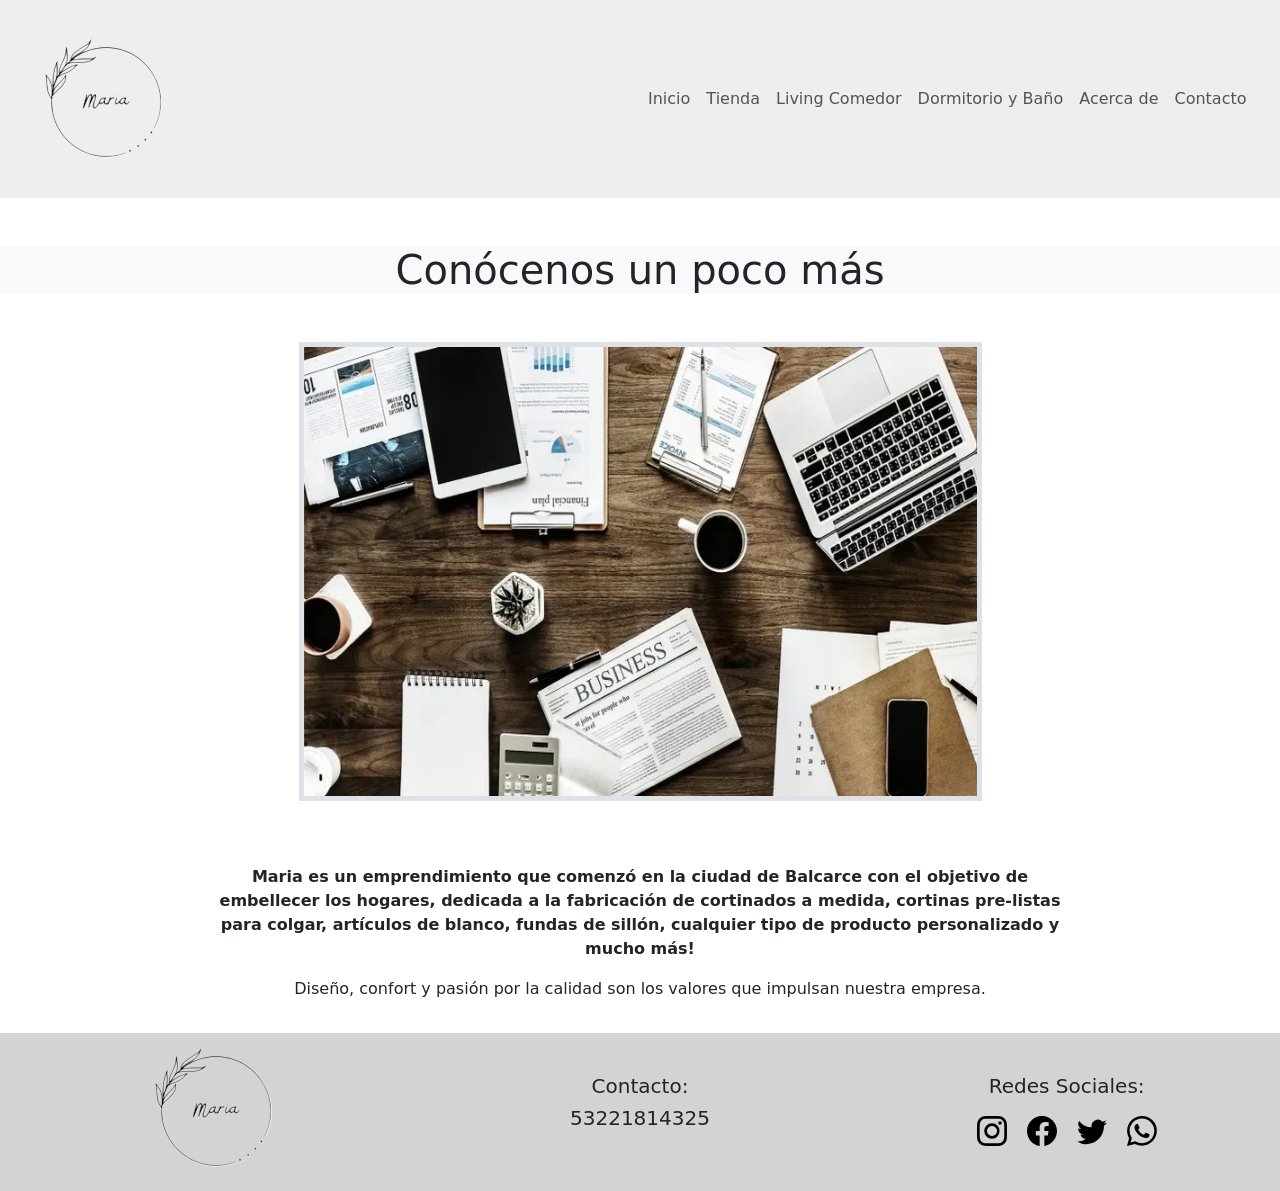
==== pages/acercade.html @ be4e3210 "tercera pre entrega" ====
<!DOCTYPE html>
<html lang="es">

<head>
    <meta charset="UTF-8">
    <meta http-equiv="X-UA-Compatible" content="IE=edge">
    <meta name="viewport" content="width=device-width, initial-scale=1.0">
    <link rel="stylesheet" href="../css/estilo.css">
    <link href="https://unpkg.com/aos@2.3.1/dist/aos.css" rel="stylesheet">
    <link href="https://cdn.jsdelivr.net/npm/bootstrap@5.1.3/dist/css/bootstrap.min.css" rel="stylesheet"
        integrity="sha384-1BmE4kWBq78iYhFldvKuhfTAU6auU8tT94WrHftjDbrCEXSU1oBoqyl2QvZ6jIW3" crossorigin="anonymous">
    <title>Acerca De</title>
    <link rel='icon' href='../assets/img/logofavicon.ico' type='image/x-icon' sizes="16x16" />
    <meta name="description" content="Conócenos un poco más" />
    <meta name="keywords"
        content="Blanquearía, Hogar, Maria, Decoración, Acerca de, Conócenos, Quienes somos, Trabajo, Comprar, Precio, Casa">
</head>

<body class="container-fluid bgGrad">
    <header class="navBg row">
        <nav class="navbar navbar-expand-lg navbar-light justify m-0">
            <div class="container-fluid d-flex p-6">
                <div class="col-8 col-lg-6 p-3">
                    <a class="navbar-brand text-dark" href="../index.html"><img
                            src="../assets/img/logo.png" alt="logo"></a>
                </div>
                <button class="navbar-toggler" type="button" data-bs-toggle="collapse"
                    data-bs-target="#navbarNavAltMarkup" aria-controls="navbarNavAltMarkup" aria-expanded="false"
                    aria-label="Toggle navigation">
                    <span class="navbar-toggler-icon"></span>
                </button>
                <div class="collapse navbar-collapse col-4 col-lg-6" id="navbarNavAltMarkup">
                    <div class="navbar-nav">
                        <a class="nav-link" aria-current="page" href="../index.html">Inicio</a>
                        <a class="nav-link" href="tienda.html">Tienda</a>
                        <a class="nav-link" href="livingcomedor.html">Living Comedor</a>
                        <a class="nav-link" href="dormitorioybano.html">Dormitorio y Baño</a>
                        <a class="nav-link" href="acercade.html">Acerca de</a>
                        <a class="nav-link" href="contacto.html">Contacto</a>
                    </div>
                </div>
            </div>
        </nav>
    </header>
    <main class="row">
        <h1 class="d-flex justify-content-center mt-5 mb-5 bg-light text-dark-50 col-12 col-lg-12">Conócenos un poco más
        </h1>
        <div class="acerMain" style="max-width: 900px;">
            <div id="carouselExampleSlidesOnly" class="carousel slide d-flex justify-content-center"
                data-bs-ride="carousel">
                <div class="carousel-inner border border-5" style="width: 683px;">
                    <div class="carousel-item active">
                        <img src="../assets/img/acercade.jpg" class="d-block w-100" alt="acercade">
                    </div>
                    <div class="carousel-item">
                        <img src="../assets/img/acercadedos.jpg" class="d-block w-100" alt="acercade">
                    </div>
                    <div class="carousel-item">
                        <img src="../assets/img/acercadetres.jpg" class="d-block w-100" alt="acercade">
                    </div>
                </div>
            </div>
            <div class="text-center mt-5 p-3">
                <p class="fw-bold">Maria es un emprendimiento que comenzó en la ciudad de Balcarce con el objetivo de
                    embellecer los hogares, dedicada a la fabricación de
                    cortinados a medida, cortinas pre-listas para colgar, artículos de blanco, fundas de sillón,
                    cualquier tipo de producto personalizado y mucho
                    más!</p>
                <p>Diseño, confort y pasión por la calidad son los valores que impulsan nuestra empresa.</p>
            </div>
        </div>
    </main>
    <footer class="footer row">
        <div class="col-12 col-lg-4"><a href="../index.html">
                <h1 class="text-dark fs-1 logoFooter d-flex justify-content-around"><img src="../assets/img/logo.png"
                        alt="logo"></h1>
            </a>
        </div>
        <div class="footerCont footerMt col-12 col-lg-4 text-dark">
            <h1 class="d-flex justify-content-around fs-5">Contacto:</h1>
            <h2 class="d-flex justify-content-around fs-5">53221814325</h2>
        </div>
        <section class="footerMt col-12 col-lg-4 text-dark ">
            <h1 class="fs-5 d-flex justify-content-around">Redes Sociales:</h1>
            <div class="d-flex justify-content-center">
                <a href="http://www.Instagram.com"><svg xmlns="http://www.w3.org/2000/svg" width="30" height="30"
                        fill="currentColor" class="bi bi-instagram" viewBox="0 0 16 16">
                        <path
                            d="M8 0C5.829 0 5.556.01 4.703.048 3.85.088 3.269.222 2.76.42a3.917 3.917 0 0 0-1.417.923A3.927 3.927 0 0 0 .42 2.76C.222 3.268.087 3.85.048 4.7.01 5.555 0 5.827 0 8.001c0 2.172.01 2.444.048 3.297.04.852.174 1.433.372 1.942.205.526.478.972.923 1.417.444.445.89.719 1.416.923.51.198 1.09.333 1.942.372C5.555 15.99 5.827 16 8 16s2.444-.01 3.298-.048c.851-.04 1.434-.174 1.943-.372a3.916 3.916 0 0 0 1.416-.923c.445-.445.718-.891.923-1.417.197-.509.332-1.09.372-1.942C15.99 10.445 16 10.173 16 8s-.01-2.445-.048-3.299c-.04-.851-.175-1.433-.372-1.941a3.926 3.926 0 0 0-.923-1.417A3.911 3.911 0 0 0 13.24.42c-.51-.198-1.092-.333-1.943-.372C10.443.01 10.172 0 7.998 0h.003zm-.717 1.442h.718c2.136 0 2.389.007 3.232.046.78.035 1.204.166 1.486.275.373.145.64.319.92.599.28.28.453.546.598.92.11.281.24.705.275 1.485.039.843.047 1.096.047 3.231s-.008 2.389-.047 3.232c-.035.78-.166 1.203-.275 1.485a2.47 2.47 0 0 1-.599.919c-.28.28-.546.453-.92.598-.28.11-.704.24-1.485.276-.843.038-1.096.047-3.232.047s-2.39-.009-3.233-.047c-.78-.036-1.203-.166-1.485-.276a2.478 2.478 0 0 1-.92-.598 2.48 2.48 0 0 1-.6-.92c-.109-.281-.24-.705-.275-1.485-.038-.843-.046-1.096-.046-3.233 0-2.136.008-2.388.046-3.231.036-.78.166-1.204.276-1.486.145-.373.319-.64.599-.92.28-.28.546-.453.92-.598.282-.11.705-.24 1.485-.276.738-.034 1.024-.044 2.515-.045v.002zm4.988 1.328a.96.96 0 1 0 0 1.92.96.96 0 0 0 0-1.92zm-4.27 1.122a4.109 4.109 0 1 0 0 8.217 4.109 4.109 0 0 0 0-8.217zm0 1.441a2.667 2.667 0 1 1 0 5.334 2.667 2.667 0 0 1 0-5.334z" />
                    </svg> </a>
                <a href="http://www.facebook.com"><svg xmlns="http://www.w3.org/2000/svg" width="30" height="30"
                        fill="currentColor" class="bi bi-facebook" viewBox="0 0 16 16">
                        <path
                            d="M16 8.049c0-4.446-3.582-8.05-8-8.05C3.58 0-.002 3.603-.002 8.05c0 4.017 2.926 7.347 6.75 7.951v-5.625h-2.03V8.05H6.75V6.275c0-2.017 1.195-3.131 3.022-3.131.876 0 1.791.157 1.791.157v1.98h-1.009c-.993 0-1.303.621-1.303 1.258v1.51h2.218l-.354 2.326H9.25V16c3.824-.604 6.75-3.934 6.75-7.951z" />
                    </svg></a>
                <a href="http://www.twitter.com"><svg xmlns="http://www.w3.org/2000/svg" width="30" height="30"
                        fill="currentColor" class="bi bi-twitter" viewBox="0 0 16 16">
                        <path
                            d="M5.026 15c6.038 0 9.341-5.003 9.341-9.334 0-.14 0-.282-.006-.422A6.685 6.685 0 0 0 16 3.542a6.658 6.658 0 0 1-1.889.518 3.301 3.301 0 0 0 1.447-1.817 6.533 6.533 0 0 1-2.087.793A3.286 3.286 0 0 0 7.875 6.03a9.325 9.325 0 0 1-6.767-3.429 3.289 3.289 0 0 0 1.018 4.382A3.323 3.323 0 0 1 .64 6.575v.045a3.288 3.288 0 0 0 2.632 3.218 3.203 3.203 0 0 1-.865.115 3.23 3.23 0 0 1-.614-.057 3.283 3.283 0 0 0 3.067 2.277A6.588 6.588 0 0 1 .78 13.58a6.32 6.32 0 0 1-.78-.045A9.344 9.344 0 0 0 5.026 15z" />
                    </svg></a>
                <a href="https://web.whatsapp.com"><svg xmlns="http://www.w3.org/2000/svg" width="30" height="30"
                        fill="currentColor" class="bi bi-whatsapp" viewBox="0 0 16 16">
                        <path
                            d="M13.601 2.326A7.854 7.854 0 0 0 7.994 0C3.627 0 .068 3.558.064 7.926c0 1.399.366 2.76 1.057 3.965L0 16l4.204-1.102a7.933 7.933 0 0 0 3.79.965h.004c4.368 0 7.926-3.558 7.93-7.93A7.898 7.898 0 0 0 13.6 2.326zM7.994 14.521a6.573 6.573 0 0 1-3.356-.92l-.24-.144-2.494.654.666-2.433-.156-.251a6.56 6.56 0 0 1-1.007-3.505c0-3.626 2.957-6.584 6.591-6.584a6.56 6.56 0 0 1 4.66 1.931 6.557 6.557 0 0 1 1.928 4.66c-.004 3.639-2.961 6.592-6.592 6.592zm3.615-4.934c-.197-.099-1.17-.578-1.353-.646-.182-.065-.315-.099-.445.099-.133.197-.513.646-.627.775-.114.133-.232.148-.43.05-.197-.1-.836-.308-1.592-.985-.59-.525-.985-1.175-1.103-1.372-.114-.198-.011-.304.088-.403.087-.088.197-.232.296-.346.1-.114.133-.198.198-.33.065-.134.034-.248-.015-.347-.05-.099-.445-1.076-.612-1.47-.16-.389-.323-.335-.445-.34-.114-.007-.247-.007-.38-.007a.729.729 0 0 0-.529.247c-.182.198-.691.677-.691 1.654 0 .977.71 1.916.81 2.049.098.133 1.394 2.132 3.383 2.992.47.205.84.326 1.129.418.475.152.904.129 1.246.08.38-.058 1.171-.48 1.338-.943.164-.464.164-.86.114-.943-.049-.084-.182-.133-.38-.232z" />
                    </svg></a>
            </div>
        </section>
    </footer>
    <script src="https://cdn.jsdelivr.net/npm/bootstrap@5.1.3/dist/js/bootstrap.bundle.min.js"
        integrity="sha384-ka7Sk0Gln4gmtz2MlQnikT1wXgYsOg+OMhuP+IlRH9sENBO0LRn5q+8nbTov4+1p"
        crossorigin="anonymous"></script>
    <script src="https://unpkg.com/aos@2.3.1/dist/aos.js"></script>
    <script>
        AOS.init();
    </script>
         <script src="../js/app.js"></script>

</body>

</html>
---- css/estilo.css ----
.navbar {
  background-color: #eeeeef;
}

.nav-link {
  font-size: 1rem;
  font-weight: bold;
}

/*boton para registrar usuario nav*/
.botonRegistro {
  display: flex;
  flex-direction: row;
  flex-wrap: wrap;
  justify-content: flex-end;
  background-color: #eeeeef;
}

.registrarUsuario {
  text-decoration: none;
  margin-right: 30px;
  padding: 5px;
  font-size: 25px;
  color: rgb(110, 106, 106);
  background-color: #e1e4e5;
  border-color: #e1e4e5;
  border-radius: 5px;
}

.registrarUsuario:hover {
  color: #464648
}


/*pagina para registrar usuario*/

.bgRegistro {
  background-color: #fff
}

.formRegistro {
  display: flex;
  justify-content: center;
  align-items: center;
  height: 100vh;
}

.form {
  background-color: white;
  width: 400px;
  border-radius: 8px;
  padding: 20px 40px;
  box-shadow: 0 10px 25px rgba(92, 99, 105, .2);
}

.titulo {
  font-size: 50px;
  margin-bottom: 50px;
}

.formInput {
  position: relative;
  height: 45px;
  width: 90%;
  margin-bottom: 17px;
}


.input {
  position: absolute;
  top: 0px;
  left: 0px;
  height: 100%;
  width: 100%;
  border: 1px solid #DADCE0;
  border-radius: 7px;
  font-size: 16px;
  padding: 0 20px;
  outline: none;
  background: none;
  z-index: 1;
}

::placeholder {
  color: transparent;
}

.label {
  position: absolute;
  top: 15px;
  left: 15px;
  padding: 0 4px;
  background-color: white;
  color: #DADCE0;
  font-size: 16px;
  transition: 0.5s;
  z-index: 0;
}

.enviarBoton {
  display: block;
  margin-left: auto;
  padding: 15px 30px;
  border: none;
  background-color: rgb(87, 86, 87);
  color: white;
  border-radius: 6px;
  cursor: pointer;
  font-size: 16px;
  margin-top: 30px;
}

.enviarBoton:hover {
  background-color: #19181a;
  transform: translateY(-2px);
}

.input:focus+.label {
  top: -7px;
  left: 3px;
  z-index: 10;
  font-size: 14px;
  font-weight: 600;
  color: rgb(81, 79, 81);
}


/*main index*/
.imagenIndex {
  width: 99vw;
  height: 85vh;
  display: flex;
  align-items: end;
  background: url(../assets/img/ceramica.jpg);
  background-size: cover;
  background-position: center;
  align-content: center;
  justify-content: center;
  flex-wrap: wrap;
  margin: 0;
  padding: 0;
}

.textoIndex {
  margin-bottom: 30px;
  font-size: 4rem;
}

.textoIndexProd {
  font-size: 3rem;
}

.botonIndex {
  text-align: center;
}

/*main tienda*/
.mainTienda {
  background-color: white;
}

.card {
  text-align: center;
  margin-top: 50px;
}

.card-img-top {
  width: 405px;
  height: 600px;
}

.botonTienda {
  text-align: center;
}

.sectionTienda {
  display: flex;
  justify-content: space-evenly;
}

/*main dormitorio y bano*/
.dorAgregar,
.livAgregar {
  margin-top: 10px;
  margin-left: 10px;
  background-color: black;
  border: none;
  color: white;
  padding: 15px 30px;
  text-align: center;
  font-family: Verdana, Geneva, Tahoma, sans-serif;
  font-size: 15px;
}

.dorCant,
.livCant {
  font-family: Verdana, Geneva, Tahoma, sans-serif;
  font-size: 20px;
  font-weight: bolder;
}

/*main living comedor*/
.livCant {
  font-weight: lighter;
}

/*main acerca de*/
.acerMain {
  margin: 0 auto;
}

/*main contacto*/
.flexContac {
  display: flex;
  flex-direction: column;
  align-content: center;
  flex-wrap: wrap;
  text-align: center;
}

footer {
  background-color: #d3d3d3;
}

.bi {
  color: black;
  margin: 10px;
}

.bi-instagram:hover {
  color: #517fa4;
}

.bi-facebook:hover {
  color: #3d5998;
}

.bi-twitter:hover {
  color: #00aced;
}

.bi-whatsapp:hover {
  color: #12867e;
}

.footerMt h1 {
  margin-top: 41px;
}

/*vista mobile index*/
@media screen and (min-width: 320px) and (max-width: 720px) {
  .textoIndex {
    text-align: center;
    font-size: 3rem;
  }

  .textoIndexProd {
    text-align: center;
    font-size: 2rem;
  }

  .btn {
    font-size: 2rem;
  }

  .footer {
    flex-direction: column;
    align-items: center;
  }
}

/*vista tablet index*/
@media screen and (min-width: 768px) and (max-width: 1260px) {
  .mediaNav {
    display: flex;
    flex-direction: column;
  }

  .textoIndex {
    text-align: center;
  }

  .textoIndexProd {
    text-align: center;
  }

  .footer {
    flex-direction: column;
    align-items: center;
  }
}

/*vista mobile tienda*/
@media screen and (min-width: 320px) and (max-width: 940px) {
  .card {
    margin: 10px;
  }
}

/*vista tablet living comedor*/
@media screen and (min-width: 720px) and (max-width: 1024px) {
  .footer {
    flex-direction: column;
    align-items: center;
  }
}
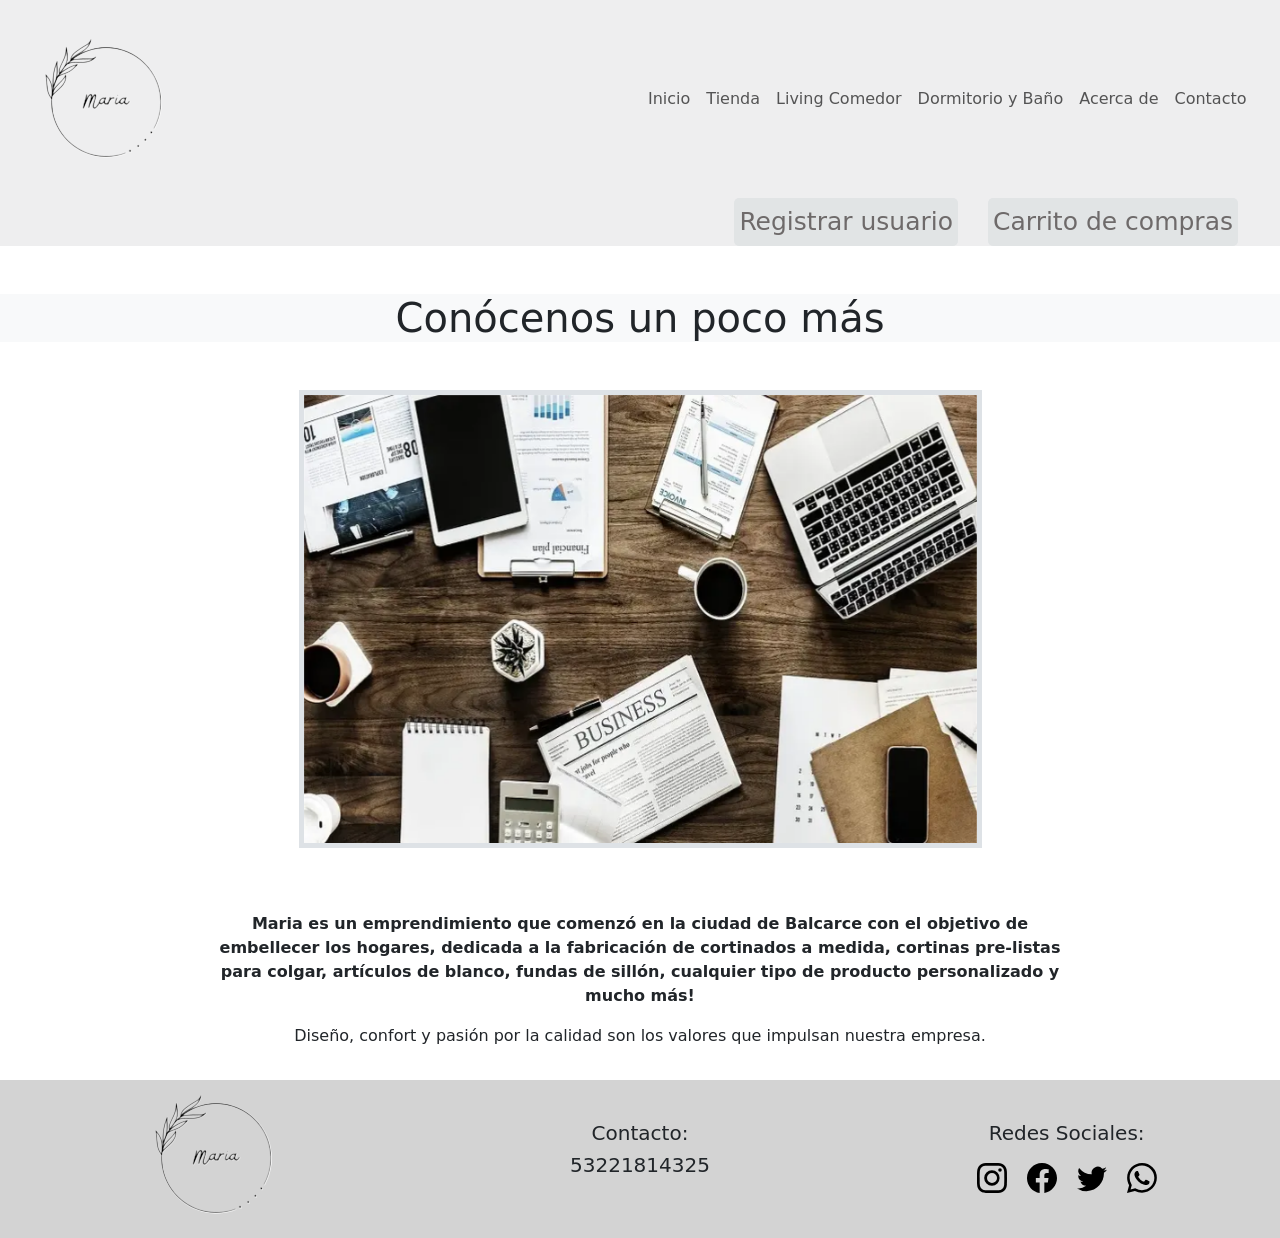
==== commit 01e6b6b1: "tercera pre entrega" ====
--- a/pages/acercade.html
+++ b/pages/acercade.html
@@ -41,6 +41,10 @@
                 </div>
             </div>
         </nav>
+        <div class="botonRegistro">
+            <a class="registrarUsuario" href="../pages/registro.html">Registrar usuario</a>
+            <a class="registrarUsuario" href="../pages/carrito.html">Carrito de compras</a>
+        </div>
     </header>
     <main class="row">
         <h1 class="d-flex justify-content-center mt-5 mb-5 bg-light text-dark-50 col-12 col-lg-12">Conócenos un poco más
--- a/css/estilo.css
+++ b/css/estilo.css
@@ -124,6 +124,25 @@
   color: rgb(81, 79, 81);
 }
 
+/* carrito */
+.imgProd {
+  width: 50%;
+  height: 50%;
+}
+
+.carritoFlex {
+  display: flex;
+}
+
+/* Dormitorio y baño en construccion */
+.paginaEnConstruccion{
+  font-size: 10rem;
+  text-align: center;
+  text-decoration: underline;
+  color: #19181a;
+
+  
+}
 
 /*main index*/
 .imagenIndex {
